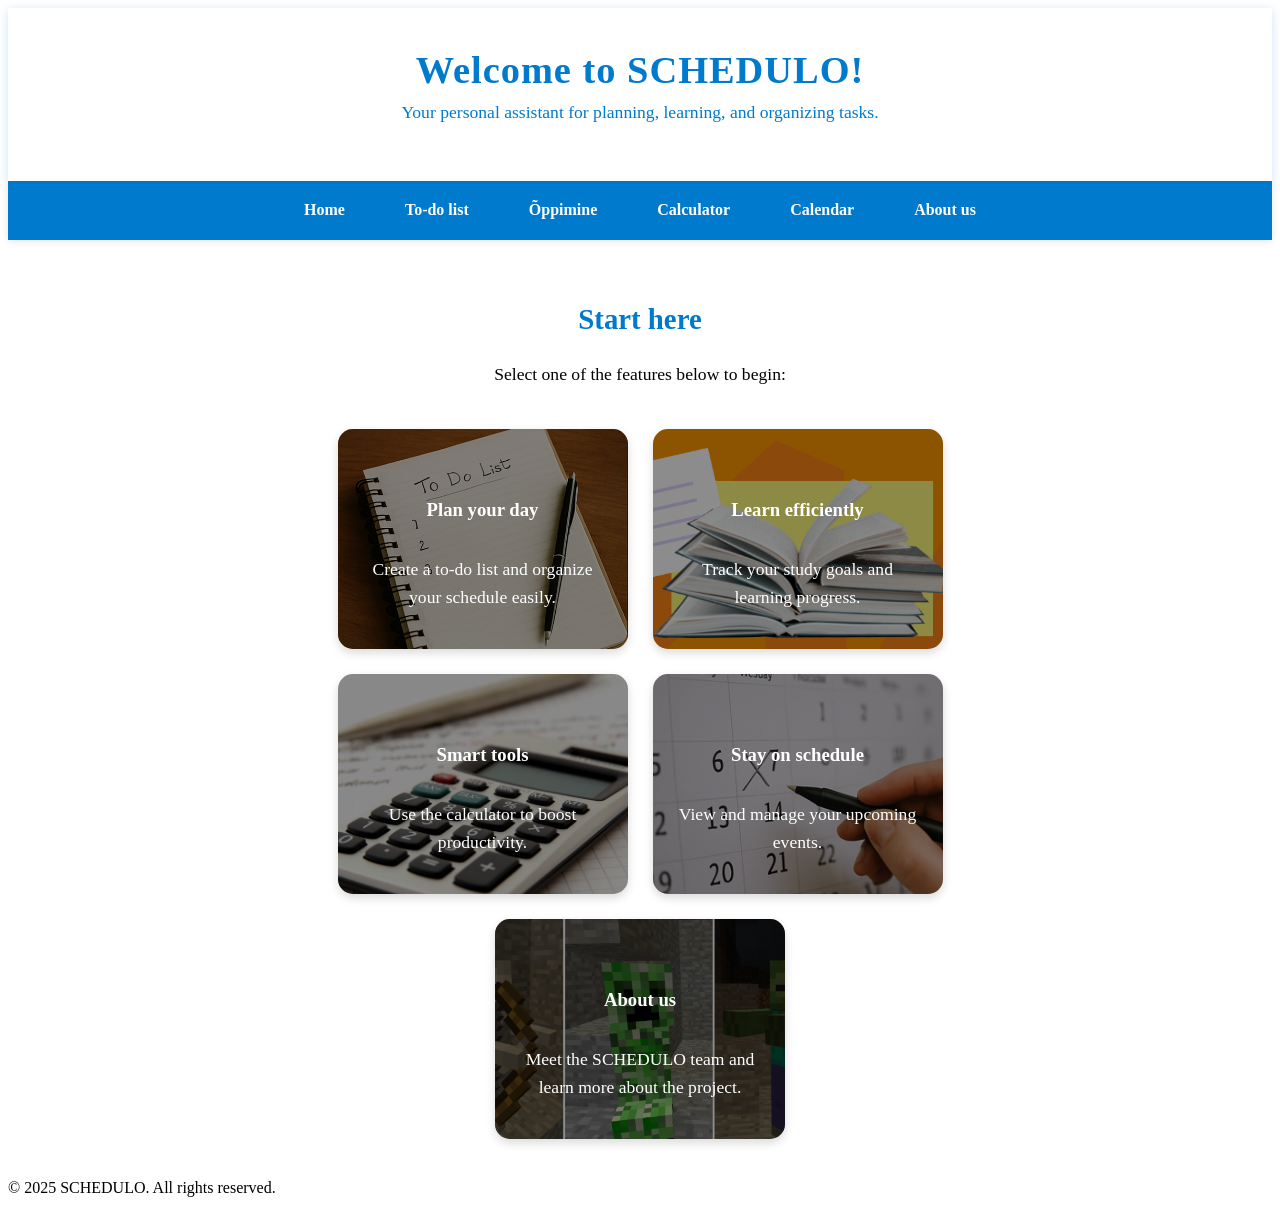
==== index.html @ ef505e2c "Added comments." ====
<!DOCTYPE html>
<html lang="en">
<head>
  <meta charset="UTF-8">
  <meta name="viewport" content="width=device-width, initial-scale=1.0">
  <title>SCHEDULO</title>
  <link rel="stylesheet" href="style.css">

  <script>
    function openPopup(url) {
      window.open(
        url,
        "popupWindow",
        "width=420,height=600,resizable=yes,scrollbars=no,status=no"
      );
    }
  </script>

</head>
<body>

  <header>
    <h1>Welcome to SCHEDULO!</h1>
    <p>Your personal assistant for planning, learning, and organizing tasks.</p>
  </header>

  <nav>
    <ul class="nav-menu">
      <li><a href="index.html" class="nav-link"><span>Home</span></a></li>
      <li><a href="subpages/to_do_list/to_do_list.html" class="nav-link"><span>To-do list</span></a></li>
      <li><a href="subpages/study/study.html" class="nav-link"><span>Õppimine</span></a></li>

      <li><a href="#" onclick="openPopup('subpages/Calculator/popup_calculator.html')" class="nav-link"><span>Calculator</span></a></li>
      <li><a href="#" onclick="openPopup('subpages/calendar/calendar.html')" class="nav-link"><span>Calendar</span></a></li>

      <li><a href="subpages/about_us/about_us.html" class="nav-link"><span>About us</span></a></li>
    </ul>
  </nav>

  <main>
    <h2>Start here</h2>
    <p>Select one of the features below to begin:</p>

    <div class="features">
      <a href="subpages/to_do_list/to_do_list.html" class="card-link">
        <div class="card card-todo">
          <h3>Plan your day</h3>
          <p>Create a to-do list and organize your schedule easily.</p>
        </div>
      </a>

      <a href="subpages/study/study.html" class="card-link">
        <div class="card card-study">
          <h3>Learn efficiently</h3>
          <p>Track your study goals and learning progress.</p>
        </div>
      </a>
      <a href="#" onclick="openPopup('subpages/Calculator/popup_calculator.html')" class="card-link">
        <div class="card card-calculator">
          <h3>Smart tools</h3>
          <p>Use the calculator to boost productivity.</p>
        </div>
      </a>
      <a href="#" onclick="openPopup('subpages/calendar/calendar.html')" class="card-link">
        <div class="card card-calendar">
          <h3>Stay on schedule</h3>
          <p>View and manage your upcoming events.</p>
        </div>
      </a>

      <a href="subpages/about_us/about_us.html" class="card-link">
        <div class="card card-team">
          <h3>About us</h3>
          <p>Meet the SCHEDULO team and learn more about the project.</p>
        </div>
      </a>
    </div>
  </main>

  <footer>
    © 2025 SCHEDULO. All rights reserved.
  </footer>

</body>
</html>
---- style.css ----
<!DOCTYPE html>
<html lang="ru">
<head>
    <meta charset="UTF-8" />
    <meta name="viewport" content="width=device-width, initial-scale=1.0" />
    <style>
        body {
            font-family: 'Segoe UI', Arial, sans-serif;
            margin: 0;
            padding: 0;
            background: linear-gradient(to bottom right, #f0f8ff, #d8ecff);
            color: #333;
            min-height: 100vh;
            display: flex;
            flex-direction: column;
        }

        header {
            background-color: #ffffff;
            color: #007acc;
            text-align: center;
            padding: 40px 15px;
            border-bottom: 3px solid #007acc;
            box-shadow: 0 2px 10px rgba(0, 122, 204, 0.2);
            transition: background 0.5s ease;
        }

        header:hover {
            background-color: #e6f2ff;
        }

        header h1 {
            font-size: 2.4em;
            margin: 0;
            letter-spacing: 1px;
        }

        header p {
            margin-top: 10px;
            font-size: 1.1em;
        }

        nav {
            background-color: #007acc;
            text-align: center;
            position: sticky;
            top: 0;
            z-index: 100;
            box-shadow: 0 2px 8px rgba(0, 0, 0, 0.1);
        }

        .nav-menu {
            list-style: none;
            margin: 0;
            padding: 0;
            display: flex;
            flex-wrap: wrap;
            justify-content: center;
        }

        .nav-menu li {
            margin: 5px 10px;
        }

        .nav-link {
            display: inline-block;
            text-decoration: none;
            color: white;
            font-weight: bold;
            padding: 12px 20px;
            border-radius: 10px;
            transition: all 0.3s ease;
            position: relative;
            overflow: hidden;
        }

        .nav-link::before {
            content: "";
            position: absolute;
            width: 0%;
            height: 100%;
            top: 0;
            left: 0;
            background: #e6f2ff;
            transition: width 0.3s ease;
            z-index: 0;
            border-radius: 10px;
        }

        .nav-link:hover::before {
            width: 100%;
        }

        .nav-link:hover {
            color: #007acc;
        }

        .nav-link span {
            position: relative;
            z-index: 1;
        }

        main {
            flex: 1;
            padding: 40px 20px;
            text-align: center;
            max-width: 900px;
            margin: 0 auto;
        }

        main h2 {
            color: #007acc;
            font-size: 1.8em;
        }

        main p {
            font-size: 1.1em;
            line-height: 1.6em;
            margin-top: 15px;
        }

        .features {
            display: flex;
            justify-content: center;
            flex-wrap: wrap;
            gap: 25px;
            margin-top: 40px;
        }

        .card-link {
            text-decoration: none;
        }

        .card {
            background-color: #ffffff;
            background-size: cover;
            background-position: center;
            border-radius: 15px;
            box-shadow: 0 4px 10px rgba(0, 0, 0, 0.15);
            width: 250px;
            height: 180px;
            padding: 20px;
            display: flex;
            flex-direction: column;
            justify-content: flex-end;
            position: relative;
            overflow: hidden;
            color: white;
            transition: transform 0.3s ease, box-shadow 0.3s ease;
        }

        .card::before {
            content: "";
            position: absolute;
            inset: 0;
            background: rgba(0, 0, 0, 0.45);
            z-index: 0;
        }

        .card h3, .card p {
            position: relative;
            z-index: 1;
        }

        .card:hover {
            transform: translateY(-8px);
            box-shadow: 0 8px 18px rgba(0, 122, 204, 0.3);
        }

        .card-todo {
            background-image: url("images/todo.png");
        }

        .card-study {
            background-image: url("images/study.png");
        }

        .card-calculator {
            background-image: url("images/calculator.png");
        }

        .card-calendar {
            background-image: url("images/calendar.png");
        }

        .card-team {
            background-image: url("images/team.png");
        }

        }

        footer {
            background-color: #007acc;
            color: white;
            text-align: center;
            padding: 15px;
            margin-top: 60px;
            font-size: 0.9em;
        }

        @media (max-width: 768px) {
            header h1 {
                font-size: 1.8em;
            }

            .nav-menu {
                flex-direction: column;
            }

            .card {
                width: 90%;
            }
        }

        @media (max-width: 480px) {
            header p {
                font-size: 1em;
            }

            .nav-link {
                padding: 10px 15px;
                font-size: 0.9em;
            }

            main h2 {
                font-size: 1.5em;
            }
        }
    </style>
</head>

<body>

<header>
    <h1>Welcome to SCHEDULO!</h1>
    <p>Your personal assistant for planning, learning, and organizing tasks.</p>
</header>

<main>
    <h2>Start here</h2>
    <p>Select one of the features below:</p>

    <div class="features">

        <a class="card-link" href="#">
            <div class="card card-todo">
                <h3>To-Do List</h3>
                <p>Organize your tasks</p>
            </div>
        </a>

        <a class="card-link" href="#">
            <div class="card card-study">
                <h3>Study</h3>
                <p>Track study progress</p>
            </div>
        </a>

        <a class="card-link" href="#">
            <div class="card card-calculator">
                <h3>Calculator</h3>
                <p>Useful tools</p>
            </div>
        </a>

        <a class="card-link" href="#">
            <div class="card card-calendar">
                <h3>Calendar</h3>
                <p>Plan your schedule</p>
            </div>
        </a>

        <a class="card-link" href="#">
            <div class="card card-team">
                <h3>About Us</h3>
                <p>Meet the team</p>
            </div>
        </a>

    </div>
</main>

<footer>
    © 2025 SCHEDULO. All rights reserved.
</footer>

</body>
</html>
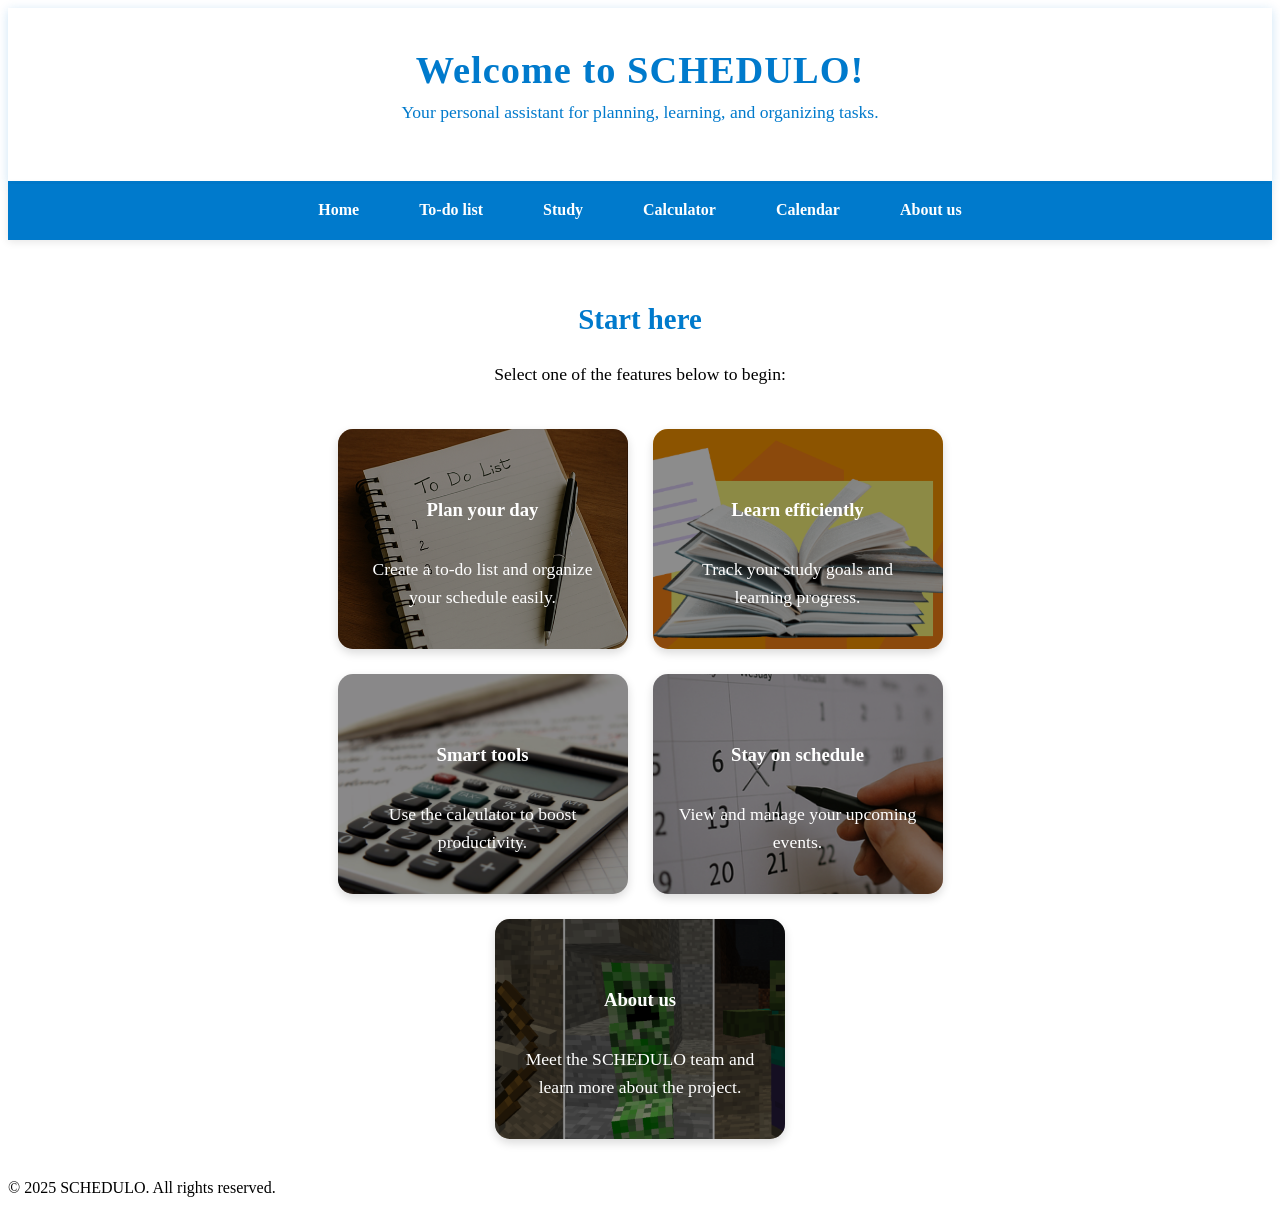
==== commit d3f57276: "Update index.html" ====
--- a/index.html
+++ b/index.html
@@ -11,7 +11,7 @@
       window.open(
         url,
         "popupWindow",
-        "width=420,height=600,resizable=yes,scrollbars=no,status=no"
+        "width=900,height=700,resizable=yes,scrollbars=no,status=no"
       );
     }
   </script>
@@ -28,7 +28,7 @@
     <ul class="nav-menu">
       <li><a href="index.html" class="nav-link"><span>Home</span></a></li>
       <li><a href="subpages/to_do_list/to_do_list.html" class="nav-link"><span>To-do list</span></a></li>
-      <li><a href="subpages/study/study.html" class="nav-link"><span>Õppimine</span></a></li>
+      <li><a href="subpages/study/study.html" class="nav-link"><span>Study</span></a></li>
 
       <li><a href="#" onclick="openPopup('subpages/Calculator/popup_calculator.html')" class="nav-link"><span>Calculator</span></a></li>
       <li><a href="#" onclick="openPopup('subpages/calendar/calendar.html')" class="nav-link"><span>Calendar</span></a></li>
@@ -55,12 +55,14 @@
           <p>Track your study goals and learning progress.</p>
         </div>
       </a>
+
       <a href="#" onclick="openPopup('subpages/Calculator/popup_calculator.html')" class="card-link">
         <div class="card card-calculator">
           <h3>Smart tools</h3>
           <p>Use the calculator to boost productivity.</p>
         </div>
       </a>
+
       <a href="#" onclick="openPopup('subpages/calendar/calendar.html')" class="card-link">
         <div class="card card-calendar">
           <h3>Stay on schedule</h3>
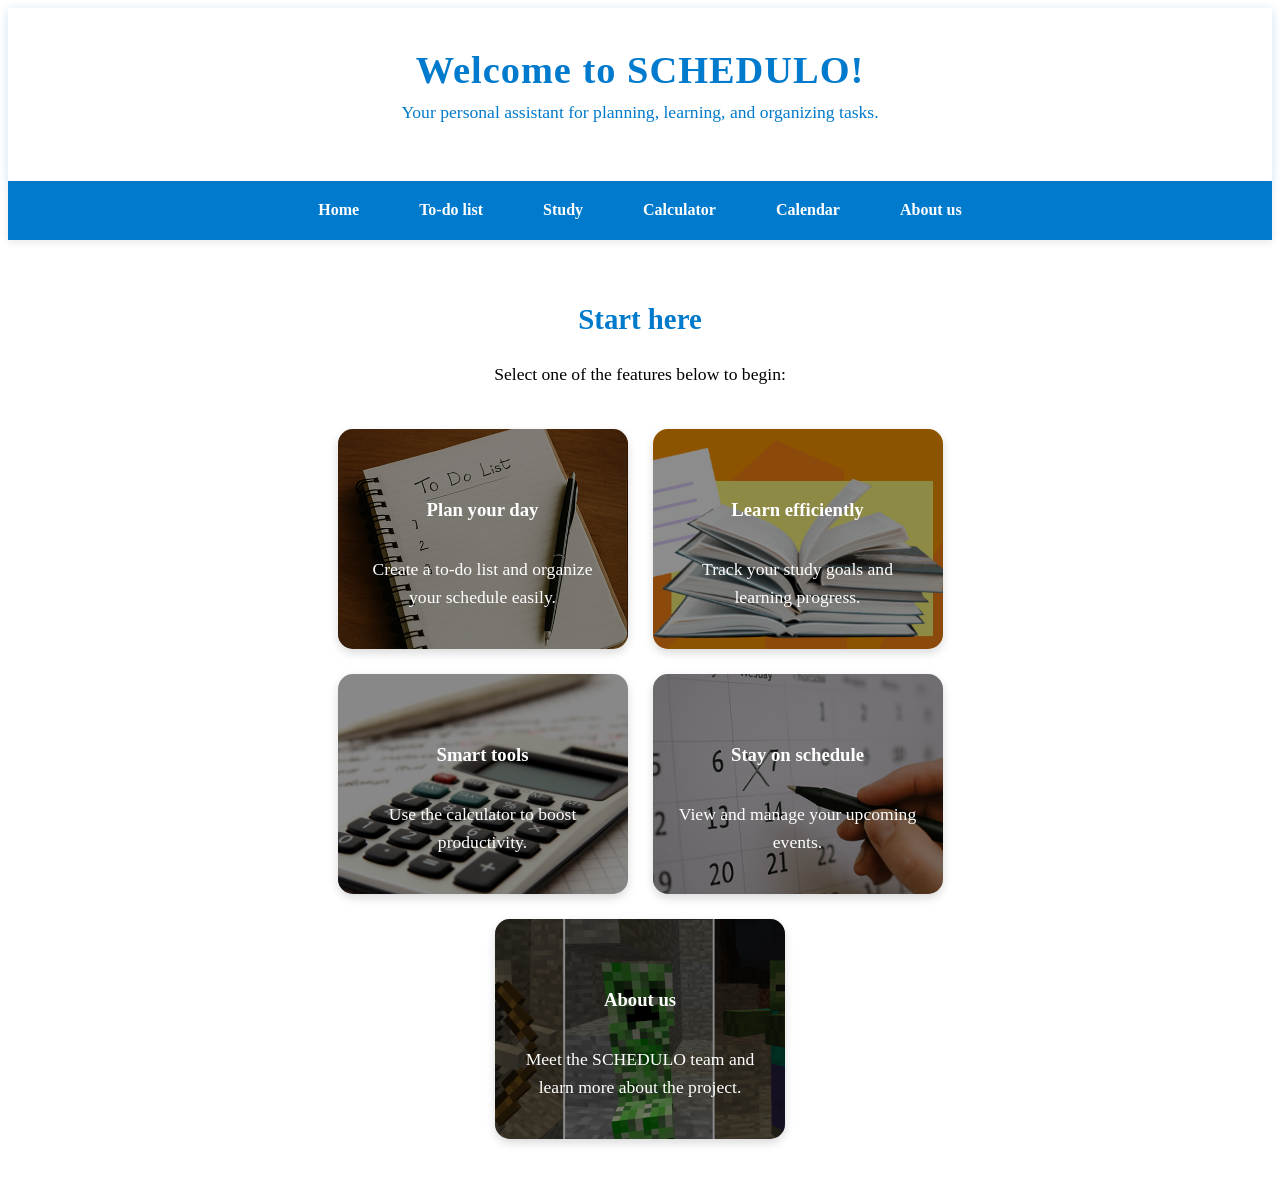
==== commit 3872871d: "Update index.html" ====
--- a/index.html
+++ b/index.html
@@ -79,9 +79,6 @@
     </div>
   </main>
 
-  <footer>
-    © 2025 SCHEDULO. All rights reserved.
-  </footer>
 
 </body>
 </html>
--- a/style.css
+++ b/style.css
@@ -1,8 +1,10 @@
 <!DOCTYPE html>
 <html lang="ru">
 <head>
-    <meta charset="UTF-8" />
-    <meta name="viewport" content="width=device-width, initial-scale=1.0" />
+    <meta charset="UTF-8">
+    <title>SCHEDULO – Планирование, задачи и обучение</title>
+    <meta name="viewport" content="width=device-width, initial-scale=1.0">
+
     <style>
         body {
             font-family: 'Segoe UI', Arial, sans-serif;
@@ -187,8 +189,6 @@
             background-image: url("images/team.png");
         }
 
-        }
-
         footer {
             background-color: #007acc;
             color: white;
@@ -202,11 +202,9 @@
             header h1 {
                 font-size: 1.8em;
             }
-
             .nav-menu {
                 flex-direction: column;
             }
-
             .card {
                 width: 90%;
             }
@@ -216,12 +214,10 @@
             header p {
                 font-size: 1em;
             }
-
             .nav-link {
                 padding: 10px 15px;
                 font-size: 0.9em;
             }
-
             main h2 {
                 font-size: 1.5em;
             }
@@ -286,5 +282,3 @@
 
 </body>
 </html>
-
-
